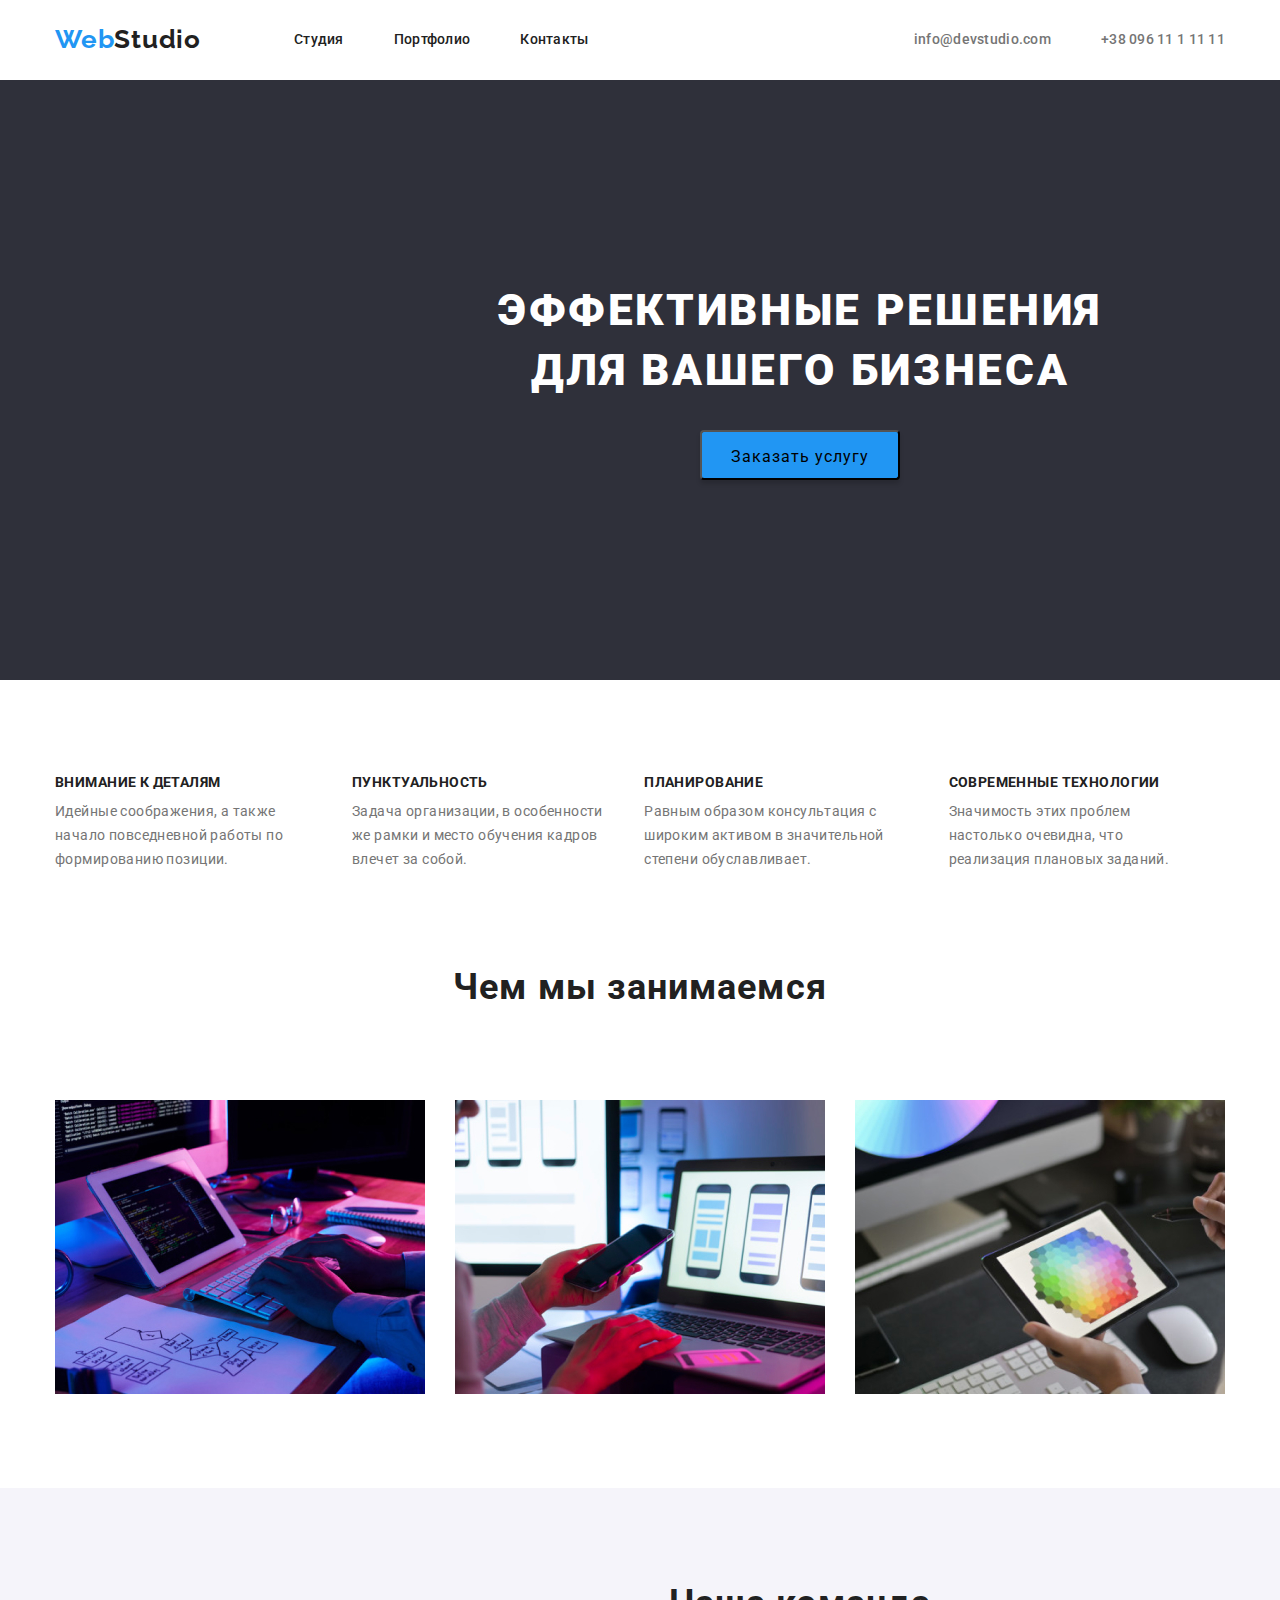
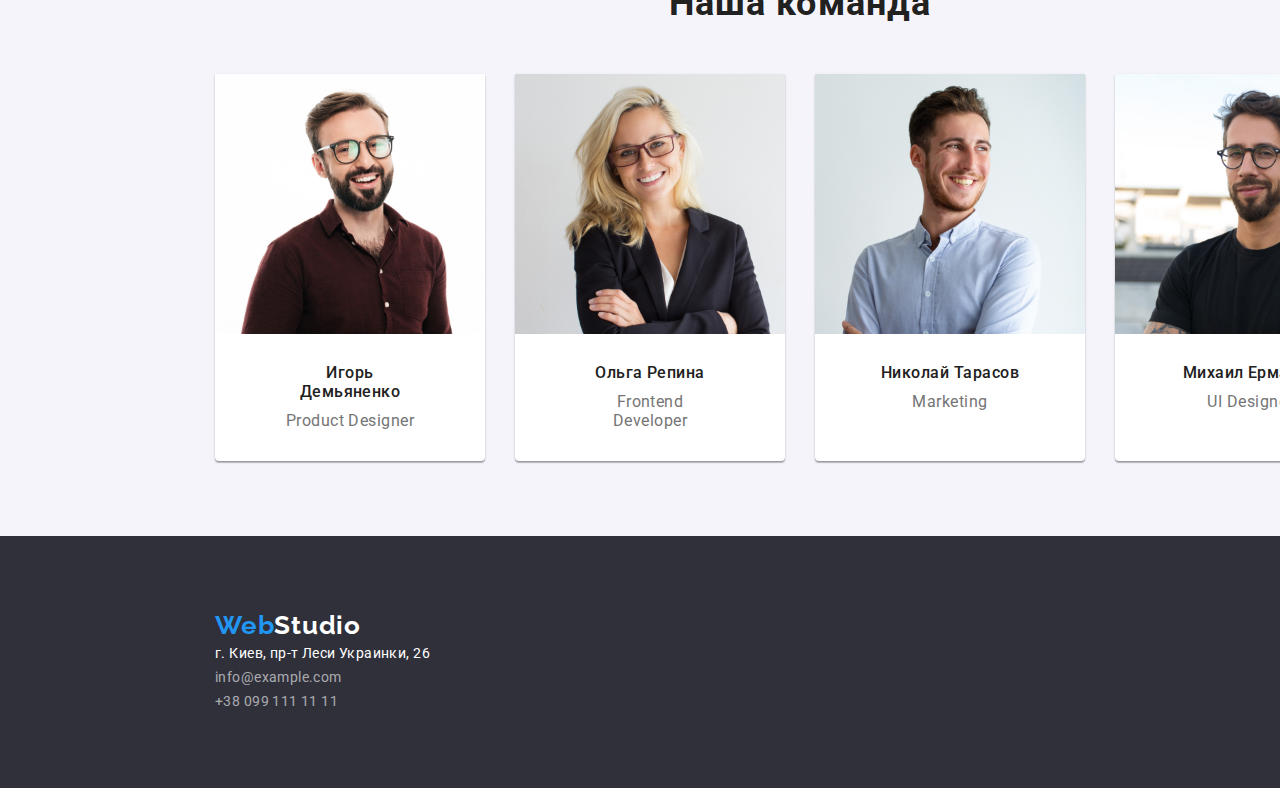
==== index.html @ 879b307a "added third hw" ====
<!DOCTYPE html>
<html lang="ru">
<head>
    <meta charset="UTF-8">
    <meta name="viewport" content="width=device-width, initial-scale=1.0">
    <title>WebStudio</title>
    <link rel="stylesheet" href="https://cdnjs.cloudflare.com/ajax/libs/modern-normalize/1.0.0/modern-normalize.min.css">
    <link rel="preconnect" href="https://fonts.gstatic.com">
    <link href="https://fonts.googleapis.com/css2?family=Raleway:wght@700&family=Roboto:wght@400;500;700;900&display=swap"
        rel="stylesheet">
        <link rel="stylesheet" href="./css/styles.css"/>
</head>
<body>
    <header class="top-heder">
        <div class="container">
        <nav class="navigation">
        <a class="logo" href="WebStudio"><span class="logo-blue">Web</span><span class="logo-black">Studio</span></a>

        <ul class="navigation-list">
            <li class="navigation-list-item">
                <a class="navigation-list-link" href="./index.html">Студия</a>
            </li>
            <li class="navigation-list-item">
                <a class="navigation-list-link" href="./portfolio.html">Портфолио</a>
            </li>
            <li class="navigation-list-item">
                <a class="navigation-list-link" href="#">Контакты</a>
            </li>
        </ul>
        </nav>
    <address class="contact">
        <a class="contact-email" href="mailto:info@devstudio.com">info@devstudio.com</a>
        <a class="contact-tel" href="tel:+380961111111">+38 096 11 1 11 11</a>
     </address>
    </div>
    </header>
<!--Hero-->
    <main class="main-section">
         <section class="hero">
            <div class="hero-black-section">
                <h1 class="main-title">Эффективные решения для вашего бизнеса</h1>
                <button class="modal-btn" type="button">Заказать услугу</button>
        </section>
    <!--Details-->
        <section class="details">
            <div class="container">
            <ul class="priorities-list">
                <li class="priorities-list-item" >
                    <h3 class="priorities-list-item-title" >Внимание к деталям</h3>
                    <p class="priorities-list-item-decription">Идейные соображения, а также начало повседневной работы по формированию позиции.</p>
                </li>
                <li class="priorities-list-item" >
                    <h3 class="priorities-list-item-title">Пунктуальность</h3>
                    <p class="priorities-list-item-decription">Задача организации, в особенности же рамки и место обучения кадров влечет за собой.</p>
                </li>
                <li  class="priorities-list-item" >
                    <h3 class="priorities-list-item-title">Планирование</h3>
                    <p class="priorities-list-item-decription">Равным образом консультация с широким активом в значительной степени обуславливает.</p>
                </li>
                <li class="priorities-list-item" >
                    <h3 class="priorities-list-item-title">Современные технологии</h3>
                    <p class="priorities-list-item-decription">Значимость этих проблем настолько очевидна, что реализация плановых заданий.</p>
                </li>
            </ul>
            </div>
        </section>
        
        <!--what are we doing,pictures-->
        <section class="pictures">
            <div class="container">
            <h2 class="title-second">Чем мы занимаемся</h2>
            <ul class="list-pictures-work">
                <li class="list-pictures-work-item">
                    <img src="./images/img.jpg" alt="человек работает за пк" width="370" height="294">
                </li> 
                <li class="list-pictures-work-item">
                    <img src="./images/img-2.jpg" alt="человек работает на телефоне" width="370" height="294">
                </li>
                <li class="list-pictures-work-item">
                    <img src="./images/img-3.jpg" alt="человек работает на планшете" width="370" height="294">
                </li>
            </ul>
        </div>
        </section>
        
        <!--our team-->
            <section class="our-team">
                <div class="container">
                <h3 class="web-our-team">Наша команда</h3>
                <ul class="list-pictures-workers">
                    <li class="list-pictures-workers-item">
                        <img src="./images/img-4.jpg" alt="Игорь Демьяненко" width="270" height="260">
                        <h3 class="workers-names">Игорь Демьяненко</h3>
                        <p class="professions">Product Designer</p>
                    </li>
                    <li class="list-pictures-workers-item">
                        <img src="./images/img-5.jpg" alt="Ольга Репина" width="270" height="260">
                        <h3 class="workers-names">Ольга Репина</h3>
                        <p class="professions">Frontend Developer</p>

                    </li>
                    <li class="list-pictures-workers-item">
                        <img src="./images/img-6.jpg" alt="Николай Тарасов" width="270" height="260">
                        <h3 class="workers-names">Николай Тарасов</h3>
                        <p class="professions">Marketing</p>
                    </li>
                    <li class="list-pictures-workers-item">
                        <img src="./images/img-7.jpg" alt="Михаил Ермаков" width="270" height="260">
                        <h3 class="workers-names">Михаил Ермаков</h3>
                        <p class="professions">UI Designer</p>
                    </li>
                </ul>
                </div>
        </section>
    </main>
<!--contacts-->
 <footer class="contacts">
     <div class="container">
        <address class="contact">
        <ul class="navigation-list-footer">
            <li class="navigation-list-item">
            <a class="logo" href="WebStudio"><span class="logo-blue">Web</span><span class="logo-white">Studio</span></a>
                </li>
                    <li class="navigation-list-item">
                        <a class="contact-adress" href="https://googl/maps/p9azrNyudhK6fdbVA" target="_blank">г. Киев, пр-т Леси Украинки, 26</a>
                    </li>
                    <li class="navigation-list-item">
                        <a class="contact-email-footer" href="mailto:info@example.com">info@example.com</a>
                    </li>
                    <li class="navigation-list-item">
                        <a class="contact-tel-footer" href="tel:+380991111111">+38 099 111 11 11</a>
                    </li>
                    </ul>
                
                </address>
      </div>
 </footer>

</body>
</html>
---- css/styles.css ----
/*===========HEADER=========*/
.top-heder {
  padding-top: 24px;
  padding-bottom: 25px;
}
.top-heder .container {
  display: flex;
  align-items: center;
}
.navigation {
  display: flex;
  align-items: center;
}
.navigation-list {
  display: flex;
  align-items: center;
}
.contact {
  display: flex;
  align-items: center;
}
.top-heder .logo {
  display: flex;
  align-items: center;
  margin-right: 93px;
}
.logo {
  font-family: var(--secondary-font);
  font-style: normal;
  font: weight 700;
  font-size: 26px;
  line-height: 1.192;
  letter-spacing: 0.03em;
  color: #2196f3;
}
.logo-blue {
  font-family: var(--secondary-font);
  font-style: normal;
  font-weight: 700;
  font-size: 26px;
  line-height: 1.192;
  letter-spacing: 0.03em;

  color: #2196f3;
}
.logo-black {
  font-family: var(--secondary-font);
  font-style: normal;
  font-weight: 700;
  font-size: 26px;
  line-height: 1.192;
  letter-spacing: 0.03em;

  color: #212121;
}
.logo-white {
  font-family: var(--secondary-font);
  font-style: normal;
  font-weight: 700;
  font-size: 26px;
  line-height: 1.192;
  letter-spacing: 0.03em;

  color: var(--accent-color-logo);
}

a {
  text-decoration: none;
}
:root {
  --main-font: "Roboto", sans-serif;
  --secondary-font: "Raleway", sans-serif;
  --accent-color: #2196f3;
  --accent-color-logo: #ffffff;
}
*,
*::before,
*::after {
  margin: 0;
  padding: 0;
}

img {
  display: block;
}
body {
  font-family: var(--main-font);
  font-style: normal;
}
.navigation-list-item:not(:last-child) {
  margin-right: 50px;
}

.navigation-list-link {
  font-weight: 500;
  font-size: 14px;
  line-height: 1.143;
  letter-spacing: 0.02em;

  color: #212121;
}
.top-heder .contact {
  margin-left: auto;
}
.contact-email {
  font-weight: 500;
  font-size: 14px;
  line-height: 1.143;
  letter-spacing: 0.02em;
  color: #757575;
  margin-right: 50px;
}
.contact-tel {
  font-weight: 500;
  font-size: 14px;
  line-height: 1.143;
  letter-spacing: 0.02em;
  color: #757575;
}
.contact {
  font-style: normal;
}
.navigation-list-link:hover,
.navigation-list-link:focus {
  color: var(--accent-color);
}
.contact-email:hover,
.contact-email:focus {
  color: var(--accent-color);
}
.contact-tel:hover,
.contact-tel:focus {
  color: var(--accent-color);
}
li {
  list-style-type: none;
}
.container {
  width: 1170px;
  margin: 0 auto;
}
/*========== END-HEADER========*/

/*============HERO============*/

.hero .container {
  display: flex;
  align-items: center;
}

.modal-btn:hover,
.modal-btn:focus {
  color: var(--accent-color-logo);
  background-color: var(--accent-color);
}
/*.modal-btn {
  display: flex;
  align-items: center;
}*/
.modal-btn {
  min-width: 200px;
  height: 50px;
  background: #2196f3;
  box-shadow: 0px 4px 4px rgba(0, 0, 0, 0.15);
  border-radius: 4px;
  font: weight 700;
  font-size: 16px;
  line-height: 1.875;
  text-align: center;
  letter-spacing: 0.06em;
  cursor: pointer;

  padding-top: 10px;
  padding-left: 22px;
  padding-bottom: 10px;
  padding-right: 22px;

  margin-left: 700px;
  margin-top: 30px;
}
.main-title {
  width: 696px;

  font-weight: 900;
  font-size: 44px;
  line-height: 1.364;
  text-align: center;
  letter-spacing: 0.06em;
  text-transform: uppercase;

  color: #ffffff;

  margin-left: 452px;
}
.hero-black-section {
  background: #2f303a;
  height: 600px;
  width: 1600px;
  left: 0px;
  top: 80px;
  border-radius: 0px;
  padding-top: 200px;
  /*flex-grow: 1;*/
}
/*============END-HERO============*/
/*===========Details=========*/
.details .container {
  display: flex;
}
.priorities-list {
  display: flex;
  justify-content: space-between;
}
.priorities-list-item-title {
  display: flex;
  justify-content: space-between;
}
.priorities-list-item-decription {
  display: flex;
}
.priorities-list:not(:last-child) {
  margin-right: 30px;
}
.priorities-list-item-decription {
  font: weight 400;
  font-size: 14px;
  line-height: 1.714;
  letter-spacing: 0.03em;
  color: #757575;

  margin-top: 10px;
  margin-right: 30px;
}
.priorities-list-item-title {
  font: weight 700;
  font-size: 14px;
  line-height: 1.143;
  letter-spacing: 0.03em;
  text-transform: uppercase;
  color: #212121;
  margin-top: 94px;
  margin-right: 30px;
}
.priorities-list-item {
}
/*===========END-Details=========*/

/*=======what-are-we-doing-pictures==*/

.title-second {
  display: flex;
  justify-content: center;
  margin-top: 94px;
}
.list-pictures-work {
  display: flex;
}
.list-pictures-work-item {
  display: flex;
  margin-right: 30px;
  margin-top: 92px;
}
/*=======END-what-are-we-doing-pictures==*/

/*=========our-team========*/
.our-team {
  display: flex;
  background-color: #f5f4fa;
  margin-top: 94px;
  height: 648px;
  width: 1600px;
  left: 0px;
  top: 1449px;
}

.web-our-team {
  font: weight 700;
  font-size: 36px;
  line-height: 1.167;
  text-align: center;
  letter-spacing: 0.03em;
  color: #212121;
  margin-top: 94px;
}
.list-pictures-workers {
  display: flex;
}
.list-pictures-workers-item {
  margin-right: 30px;
  margin-top: 50px;
  background: #ffffff;
  box-shadow: 0px 1px 3px rgba(0, 0, 0, 0.12), 0px 1px 1px rgba(0, 0, 0, 0.14),
    0px 2px 1px rgba(0, 0, 0, 0.2);
  border-radius: 0px 0px 4px 4px;
}

.professions {
  font: weight 400;
  font-size: 16px;
  line-height: 1.186;
  text-align: center;
  letter-spacing: 0.03em;
  color: #757575;

  margin-top: 10px;
  margin-left: 70px;
  margin-right: 70px;
  margin-bottom: 30px;
}
.workers-names {
  font-weight: 500;
  font-size: 16px;
  line-height: 1.186;
  text-align: center;
  letter-spacing: 0.03em;
  color: #212121;

  margin-top: 30px;
  margin-left: 60px;
  margin-right: 60px;
}

.title-second {
  font: weight 700;
  font-size: 36px;
  line-height: 1.167;
  text-align: center;
  letter-spacing: 0.03em;

  color: #212121;
}
/*=========End-our-team========*/

/*========contacts========*/

.contacts .container {
  display: flex;
  background: #2f303a;
  height: 252px;
  width: 1600px;
  left: 0px;
  top: 2097px;
}
.navigation-list-footer {
  display: flex;
  flex-direction: column;
  margin-left: 215px;
}
.contacts .logo {
  margin-top: 60px;
}
.navigation-list-item {
  font: weight 400;
  font-size: 14px;
  line-height: 1.714;
  letter-spacing: 0.03em;

  color: #ffffff;
}

.navigation-list-item .contact-adress {
  font-family: "Roboto", sans-serif;
  font-style: normal;
  font-weight: normal;
  font-size: 14px;
  line-height: 1.714;
  letter-spacing: 0.03em;
  color: #ffffff;
  margin-top: 20px;
}

.contact-email-footer {
  font-family: "Roboto", sans-serif;
  font-style: normal;
  font-weight: normal;
  font-size: 14px;
  line-height: 1.174;
  letter-spacing: 0.03em;
  color: rgba(255, 255, 255, 0.6);
  margin-top: 9px;
}
.contact-tel-footer {
  font: weight 400;
  font-size: 14px;
  line-height: 1.714;
  letter-spacing: 0.03em;

  color: rgba(255, 255, 255, 0.6);
  margin-top: 9px;
}
/*===========end-contacts=======*/
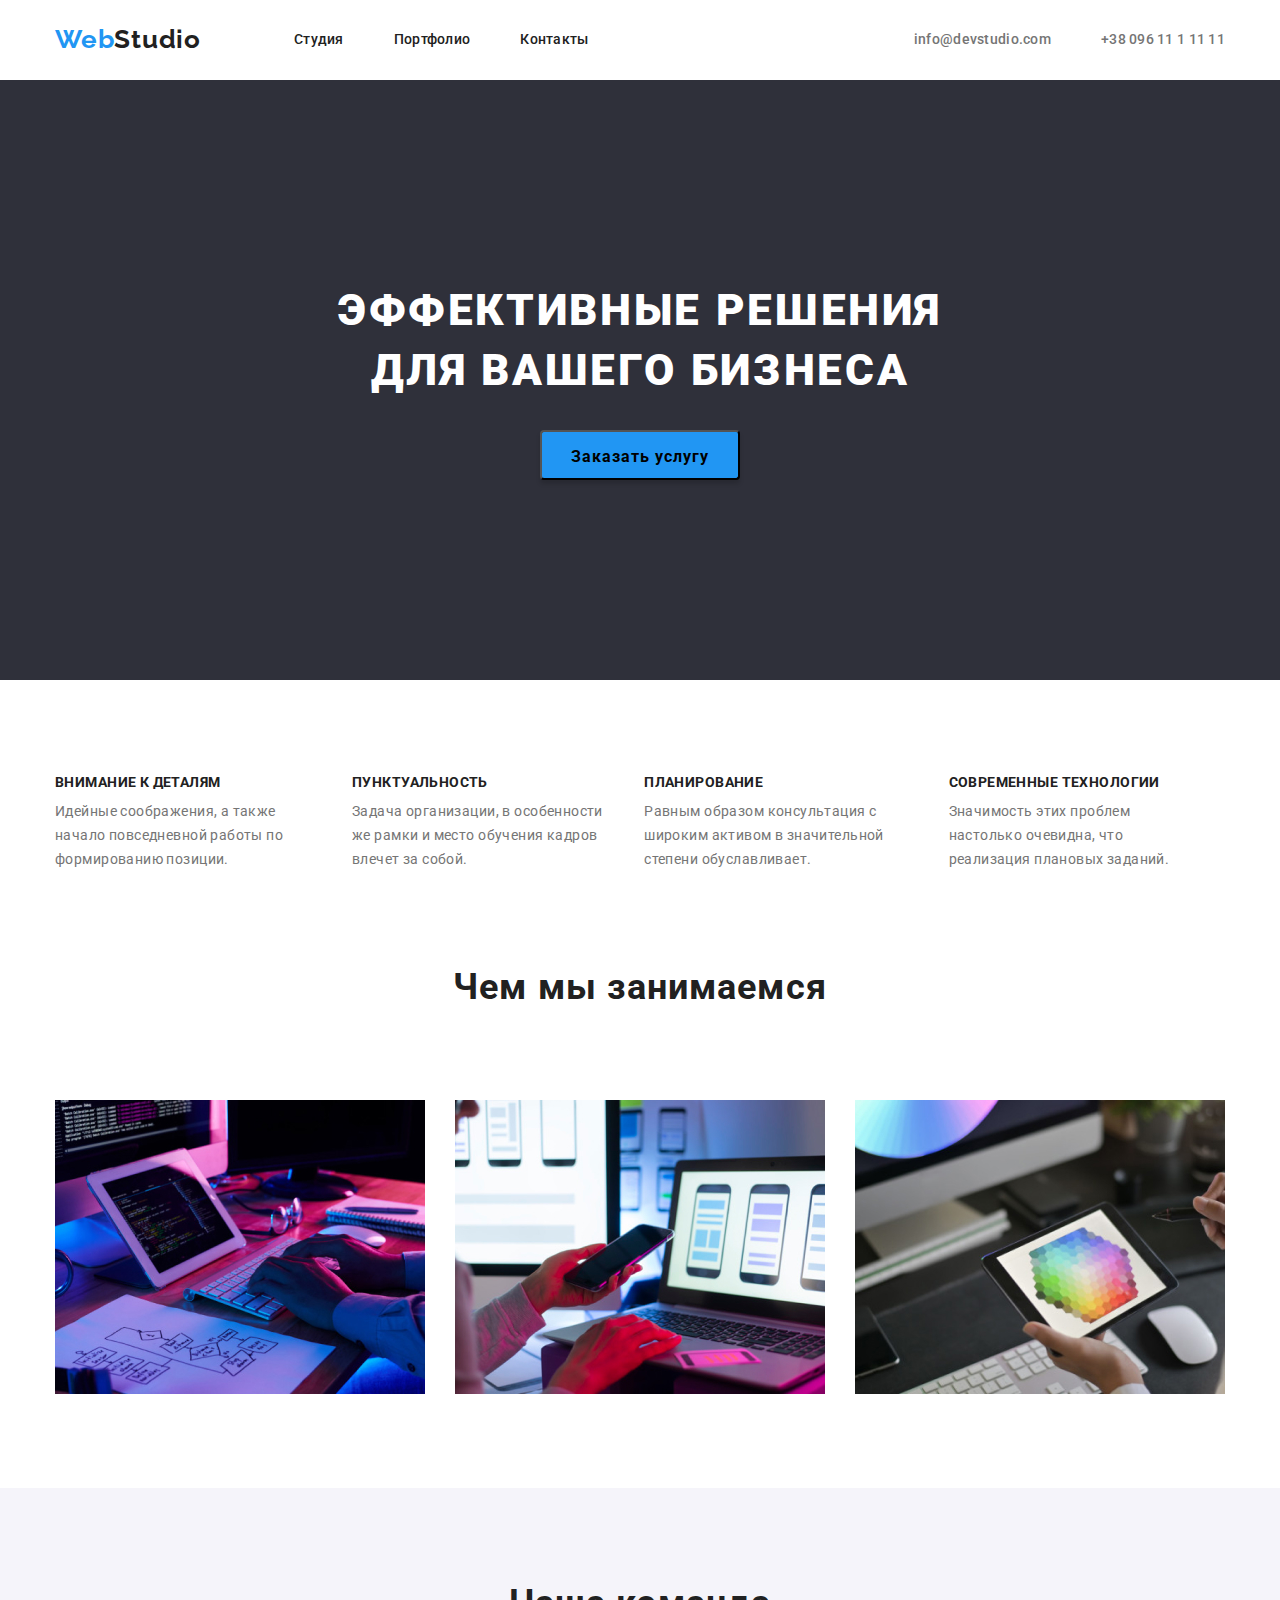
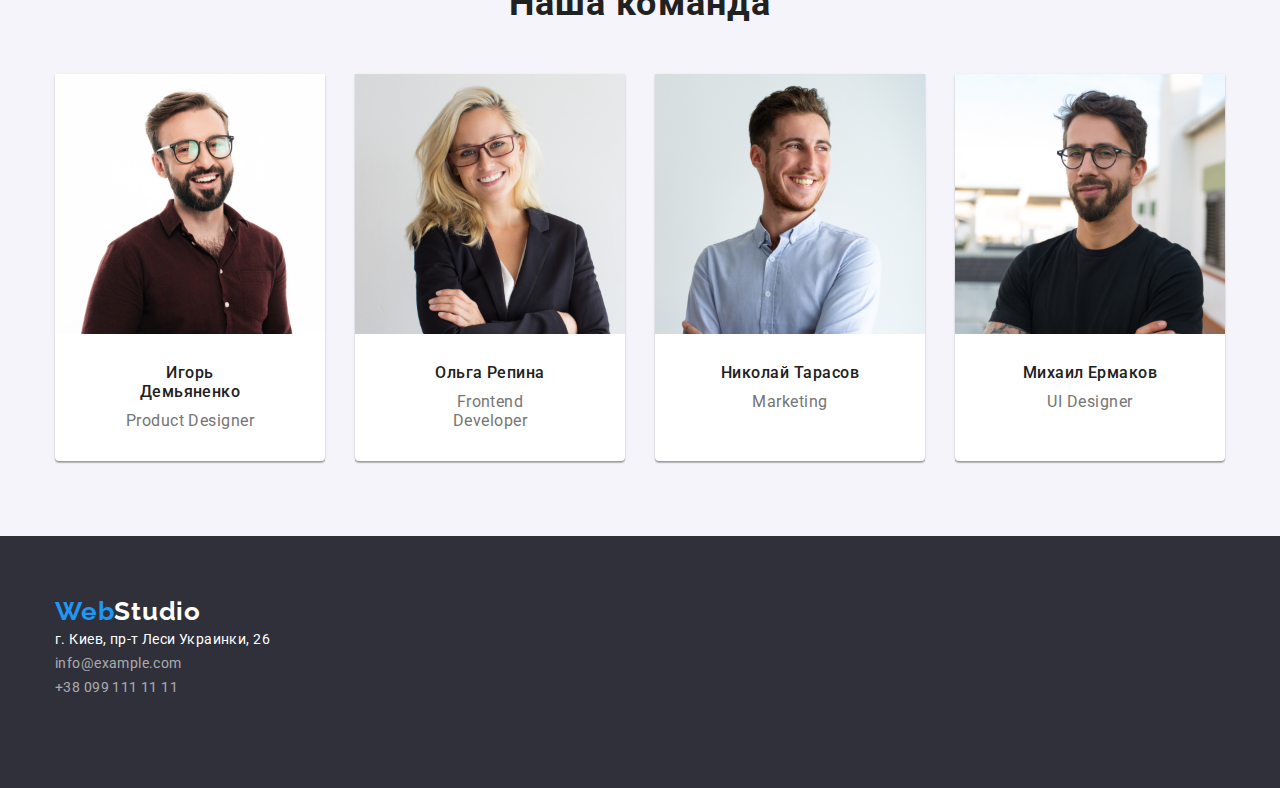
==== commit 032a12fc: "откорегирно масштабы" ====
--- a/index.html
+++ b/index.html
@@ -10,7 +10,7 @@
         rel="stylesheet">
         <link rel="stylesheet" href="./css/styles.css"/>
 </head>
-<body>
+<body> 
     <header class="top-heder">
         <div class="container">
         <nav class="navigation">
@@ -38,7 +38,7 @@
     <main class="main-section">
          <section class="hero">
             <div class="hero-black-section">
-                <h1 class="main-title">Эффективные решения для вашего бизнеса</h1>
+                <h1 class="main-title">Эффективные решения <br/> для вашего бизнеса</h1>
                 <button class="modal-btn" type="button">Заказать услугу</button>
         </section>
     <!--Details-->
--- a/css/styles.css
+++ b/css/styles.css
@@ -1,29 +1,36 @@
 /*===========HEADER=========*/
+
 .top-heder {
   padding-top: 24px;
   padding-bottom: 25px;
 }
+
 .top-heder .container {
   display: flex;
   align-items: center;
 }
+
 .navigation {
   display: flex;
   align-items: center;
 }
+
 .navigation-list {
   display: flex;
   align-items: center;
 }
+
 .contact {
   display: flex;
   align-items: center;
 }
+
 .top-heder .logo {
   display: flex;
   align-items: center;
   margin-right: 93px;
 }
+
 .logo {
   font-family: var(--secondary-font);
   font-style: normal;
@@ -33,6 +40,7 @@
   letter-spacing: 0.03em;
   color: #2196f3;
 }
+
 .logo-blue {
   font-family: var(--secondary-font);
   font-style: normal;
@@ -40,9 +48,9 @@
   font-size: 26px;
   line-height: 1.192;
   letter-spacing: 0.03em;
-
   color: #2196f3;
 }
+
 .logo-black {
   font-family: var(--secondary-font);
   font-style: normal;
@@ -50,9 +58,9 @@
   font-size: 26px;
   line-height: 1.192;
   letter-spacing: 0.03em;
-
-  color: #212121;
-}
+  color: #212121;
+}
+
 .logo-white {
   font-family: var(--secondary-font);
   font-style: normal;
@@ -60,22 +68,21 @@
   font-size: 26px;
   line-height: 1.192;
   letter-spacing: 0.03em;
-
   color: var(--accent-color-logo);
 }
 
 a {
   text-decoration: none;
 }
+
 :root {
   --main-font: "Roboto", sans-serif;
   --secondary-font: "Raleway", sans-serif;
   --accent-color: #2196f3;
   --accent-color-logo: #ffffff;
 }
-*,
-*::before,
-*::after {
+
+*, *::before, *::after {
   margin: 0;
   padding: 0;
 }
@@ -83,10 +90,12 @@
 img {
   display: block;
 }
+
 body {
   font-family: var(--main-font);
   font-style: normal;
 }
+
 .navigation-list-item:not(:last-child) {
   margin-right: 50px;
 }
@@ -96,12 +105,13 @@
   font-size: 14px;
   line-height: 1.143;
   letter-spacing: 0.02em;
-
-  color: #212121;
-}
+  color: #212121;
+}
+
 .top-heder .contact {
   margin-left: auto;
 }
+
 .contact-email {
   font-weight: 500;
   font-size: 14px;
@@ -110,6 +120,7 @@
   color: #757575;
   margin-right: 50px;
 }
+
 .contact-tel {
   font-weight: 500;
   font-size: 14px;
@@ -117,28 +128,32 @@
   letter-spacing: 0.02em;
   color: #757575;
 }
+
 .contact {
   font-style: normal;
 }
-.navigation-list-link:hover,
-.navigation-list-link:focus {
+
+.navigation-list-link:hover, .navigation-list-link:focus {
   color: var(--accent-color);
 }
-.contact-email:hover,
-.contact-email:focus {
+
+.contact-email:hover, .contact-email:focus {
   color: var(--accent-color);
 }
-.contact-tel:hover,
-.contact-tel:focus {
+
+.contact-tel:hover, .contact-tel:focus {
   color: var(--accent-color);
 }
+
 li {
   list-style-type: none;
 }
+
 .container {
   width: 1170px;
   margin: 0 auto;
 }
+
 /*========== END-HEADER========*/
 
 /*============HERO============*/
@@ -148,89 +163,89 @@
   align-items: center;
 }
 
-.modal-btn:hover,
-.modal-btn:focus {
+.modal-btn:hover, .modal-btn:focus {
   color: var(--accent-color-logo);
   background-color: var(--accent-color);
 }
-/*.modal-btn {
-  display: flex;
-  align-items: center;
-}*/
+
 .modal-btn {
   min-width: 200px;
   height: 50px;
   background: #2196f3;
   box-shadow: 0px 4px 4px rgba(0, 0, 0, 0.15);
   border-radius: 4px;
-  font: weight 700;
+  font-weight: 700;
   font-size: 16px;
   line-height: 1.875;
   text-align: center;
   letter-spacing: 0.06em;
   cursor: pointer;
-
   padding-top: 10px;
   padding-left: 22px;
   padding-bottom: 10px;
   padding-right: 22px;
-
-  margin-left: 700px;
   margin-top: 30px;
 }
+
 .main-title {
-  width: 696px;
-
+  width: 100%;
   font-weight: 900;
   font-size: 44px;
   line-height: 1.364;
   text-align: center;
   letter-spacing: 0.06em;
   text-transform: uppercase;
-
   color: #ffffff;
-
-  margin-left: 452px;
-}
+}
+
 .hero-black-section {
   background: #2f303a;
   height: 600px;
-  width: 1600px;
+  width: 100%;
   left: 0px;
   top: 80px;
   border-radius: 0px;
   padding-top: 200px;
+  text-align: center;
   /*flex-grow: 1;*/
 }
+
 /*============END-HERO============*/
+
 /*===========Details=========*/
+
 .details .container {
   display: flex;
 }
+
 .priorities-list {
   display: flex;
   justify-content: space-between;
 }
+
 .priorities-list-item-title {
   display: flex;
   justify-content: space-between;
 }
+
 .priorities-list-item-decription {
   display: flex;
 }
+
 .priorities-list:not(:last-child) {
   margin-right: 30px;
 }
+
 .priorities-list-item-decription {
   font: weight 400;
   font-size: 14px;
   line-height: 1.714;
   letter-spacing: 0.03em;
   color: #757575;
-
   margin-top: 10px;
   margin-right: 30px;
 }
+
 .priorities-list-item-title {
   font: weight 700;
   font-size: 14px;
@@ -241,8 +256,9 @@
   margin-top: 94px;
   margin-right: 30px;
 }
-.priorities-list-item {
-}
+
+.priorities-list-item {}
+
 /*===========END-Details=========*/
 
 /*=======what-are-we-doing-pictures==*/
@@ -252,23 +268,27 @@
   justify-content: center;
   margin-top: 94px;
 }
+
 .list-pictures-work {
   display: flex;
 }
+
 .list-pictures-work-item {
   display: flex;
   margin-right: 30px;
   margin-top: 92px;
 }
+
 /*=======END-what-are-we-doing-pictures==*/
 
 /*=========our-team========*/
+
 .our-team {
   display: flex;
   background-color: #f5f4fa;
   margin-top: 94px;
   height: 648px;
-  width: 1600px;
+  width: 100%;
   left: 0px;
   top: 1449px;
 }
@@ -282,15 +302,16 @@
   color: #212121;
   margin-top: 94px;
 }
+
 .list-pictures-workers {
   display: flex;
 }
+
 .list-pictures-workers-item {
   margin-right: 30px;
   margin-top: 50px;
   background: #ffffff;
-  box-shadow: 0px 1px 3px rgba(0, 0, 0, 0.12), 0px 1px 1px rgba(0, 0, 0, 0.14),
-    0px 2px 1px rgba(0, 0, 0, 0.2);
+  box-shadow: 0px 1px 3px rgba(0, 0, 0, 0.12), 0px 1px 1px rgba(0, 0, 0, 0.14), 0px 2px 1px rgba(0, 0, 0, 0.2);
   border-radius: 0px 0px 4px 4px;
 }
 
@@ -301,12 +322,12 @@
   text-align: center;
   letter-spacing: 0.03em;
   color: #757575;
-
   margin-top: 10px;
   margin-left: 70px;
   margin-right: 70px;
   margin-bottom: 30px;
 }
+
 .workers-names {
   font-weight: 500;
   font-size: 16px;
@@ -314,7 +335,6 @@
   text-align: center;
   letter-spacing: 0.03em;
   color: #212121;
-
   margin-top: 30px;
   margin-left: 60px;
   margin-right: 60px;
@@ -326,35 +346,37 @@
   line-height: 1.167;
   text-align: center;
   letter-spacing: 0.03em;
-
-  color: #212121;
-}
+  color: #212121;
+}
+
 /*=========End-our-team========*/
 
 /*========contacts========*/
 
-.contacts .container {
+.contacts {
   display: flex;
   background: #2f303a;
   height: 252px;
-  width: 1600px;
+  width: 100%;
   left: 0px;
   top: 2097px;
 }
+
 .navigation-list-footer {
   display: flex;
   flex-direction: column;
-  margin-left: 215px;
-}
+  margin-top: 60px;
+}
+
 .contacts .logo {
   margin-top: 60px;
 }
+
 .navigation-list-item {
   font: weight 400;
   font-size: 14px;
   line-height: 1.714;
   letter-spacing: 0.03em;
-
   color: #ffffff;
 }
 
@@ -379,13 +401,14 @@
   color: rgba(255, 255, 255, 0.6);
   margin-top: 9px;
 }
+
 .contact-tel-footer {
   font: weight 400;
   font-size: 14px;
   line-height: 1.714;
   letter-spacing: 0.03em;
-
   color: rgba(255, 255, 255, 0.6);
   margin-top: 9px;
 }
-/*===========end-contacts=======*/
+
+/*===========end-contacts=======*/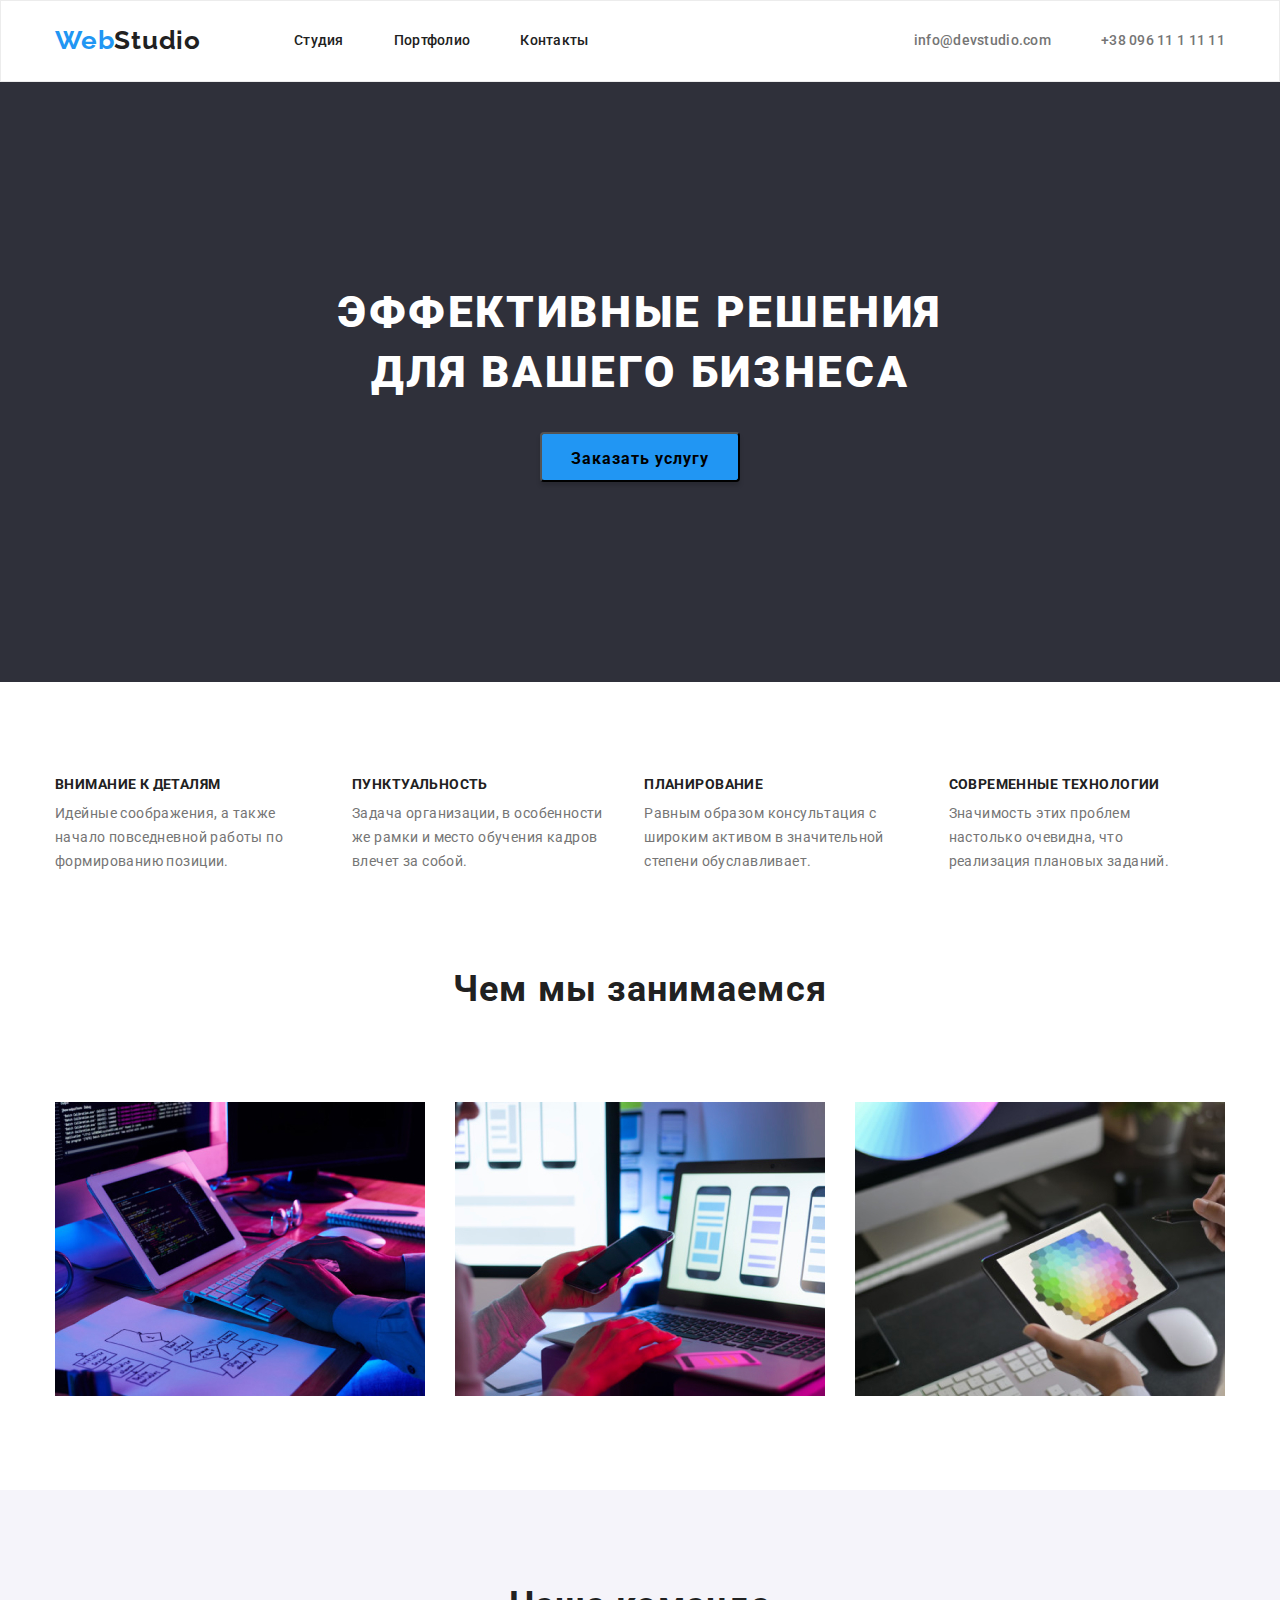
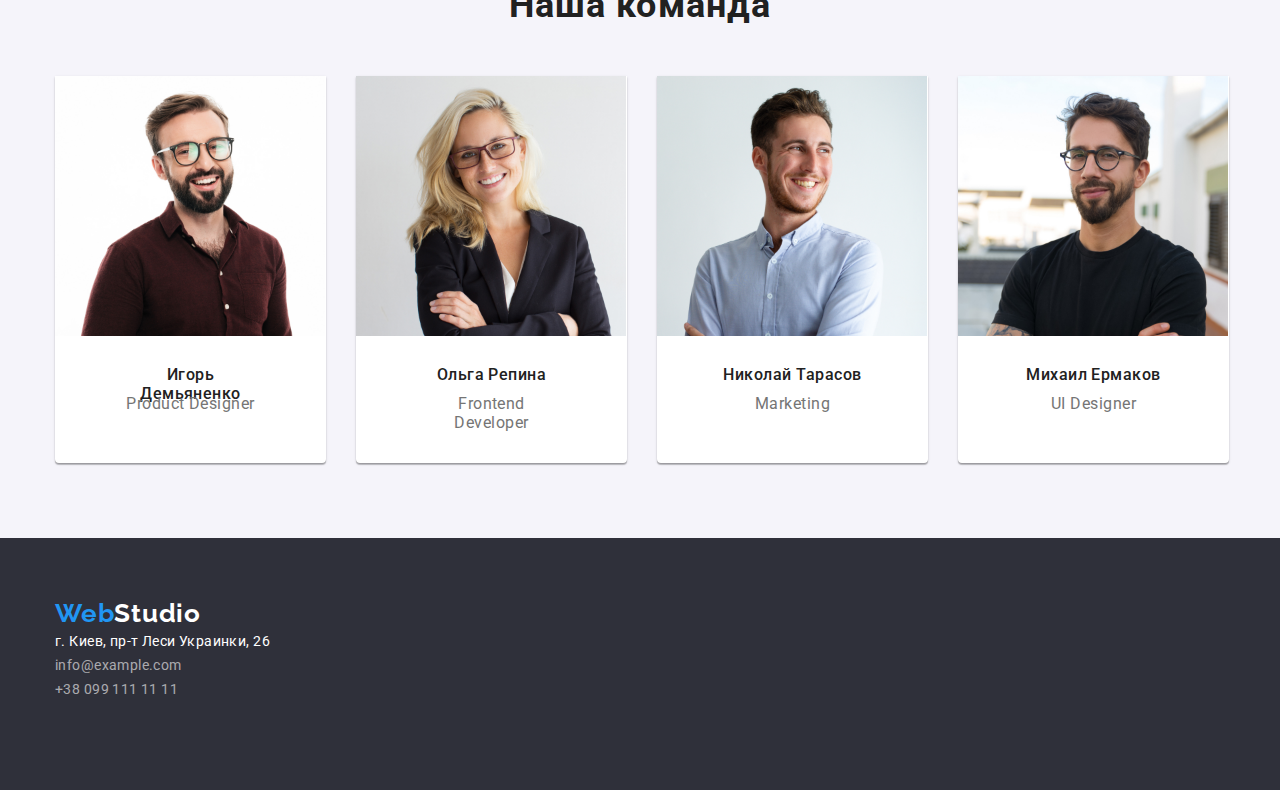
==== commit 1fdc3633: "работа над отступами" ====
--- a/index.html
+++ b/index.html
@@ -87,30 +87,38 @@
             <section class="our-team">
                 <div class="container">
                 <h3 class="web-our-team">Наша команда</h3>
+                
                 <ul class="list-pictures-workers">
+                   
                     <li class="list-pictures-workers-item">
                         <img src="./images/img-4.jpg" alt="Игорь Демьяненко" width="270" height="260">
                         <h3 class="workers-names">Игорь Демьяненко</h3>
                         <p class="professions">Product Designer</p>
                     </li>
+                    
+                 
                     <li class="list-pictures-workers-item">
                         <img src="./images/img-5.jpg" alt="Ольга Репина" width="270" height="260">
                         <h3 class="workers-names">Ольга Репина</h3>
                         <p class="professions">Frontend Developer</p>
-
                     </li>
+                    
+                  
                     <li class="list-pictures-workers-item">
                         <img src="./images/img-6.jpg" alt="Николай Тарасов" width="270" height="260">
                         <h3 class="workers-names">Николай Тарасов</h3>
                         <p class="professions">Marketing</p>
                     </li>
+                    
+          
                     <li class="list-pictures-workers-item">
                         <img src="./images/img-7.jpg" alt="Михаил Ермаков" width="270" height="260">
                         <h3 class="workers-names">Михаил Ермаков</h3>
                         <p class="professions">UI Designer</p>
                     </li>
+                    
                 </ul>
-                </div>
+                
         </section>
     </main>
 <!--contacts-->
--- a/css/styles.css
+++ b/css/styles.css
@@ -3,6 +3,7 @@
 .top-heder {
   padding-top: 24px;
   padding-bottom: 25px;
+  border: 1px solid #ececec;
 }
 
 .top-heder .container {
@@ -202,12 +203,10 @@
   background: #2f303a;
   height: 600px;
   width: 100%;
-  left: 0px;
   top: 80px;
   border-radius: 0px;
-  padding-top: 200px;
-  text-align: center;
-  /*flex-grow: 1;*/
+  padding: 200px 0;
+  text-align: center;
 }
 
 /*============END-HERO============*/
@@ -305,6 +304,7 @@
 
 .list-pictures-workers {
   display: flex;
+  justify-content: space-between;
 }
 
 .list-pictures-workers-item {
@@ -332,12 +332,18 @@
   font-weight: 500;
   font-size: 16px;
   line-height: 1.186;
-  text-align: center;
-  letter-spacing: 0.03em;
-  color: #212121;
   margin-top: 30px;
   margin-left: 60px;
   margin-right: 60px;
+  width: 151px;
+  height: 19px;
+  left: 275px;
+  top: 1925px;
+  font-family: "Roboto", sans-serif;
+  font-style: normal;
+  text-align: center;
+  letter-spacing: 0.03em;
+  color: #212121;
 }
 
 .title-second {
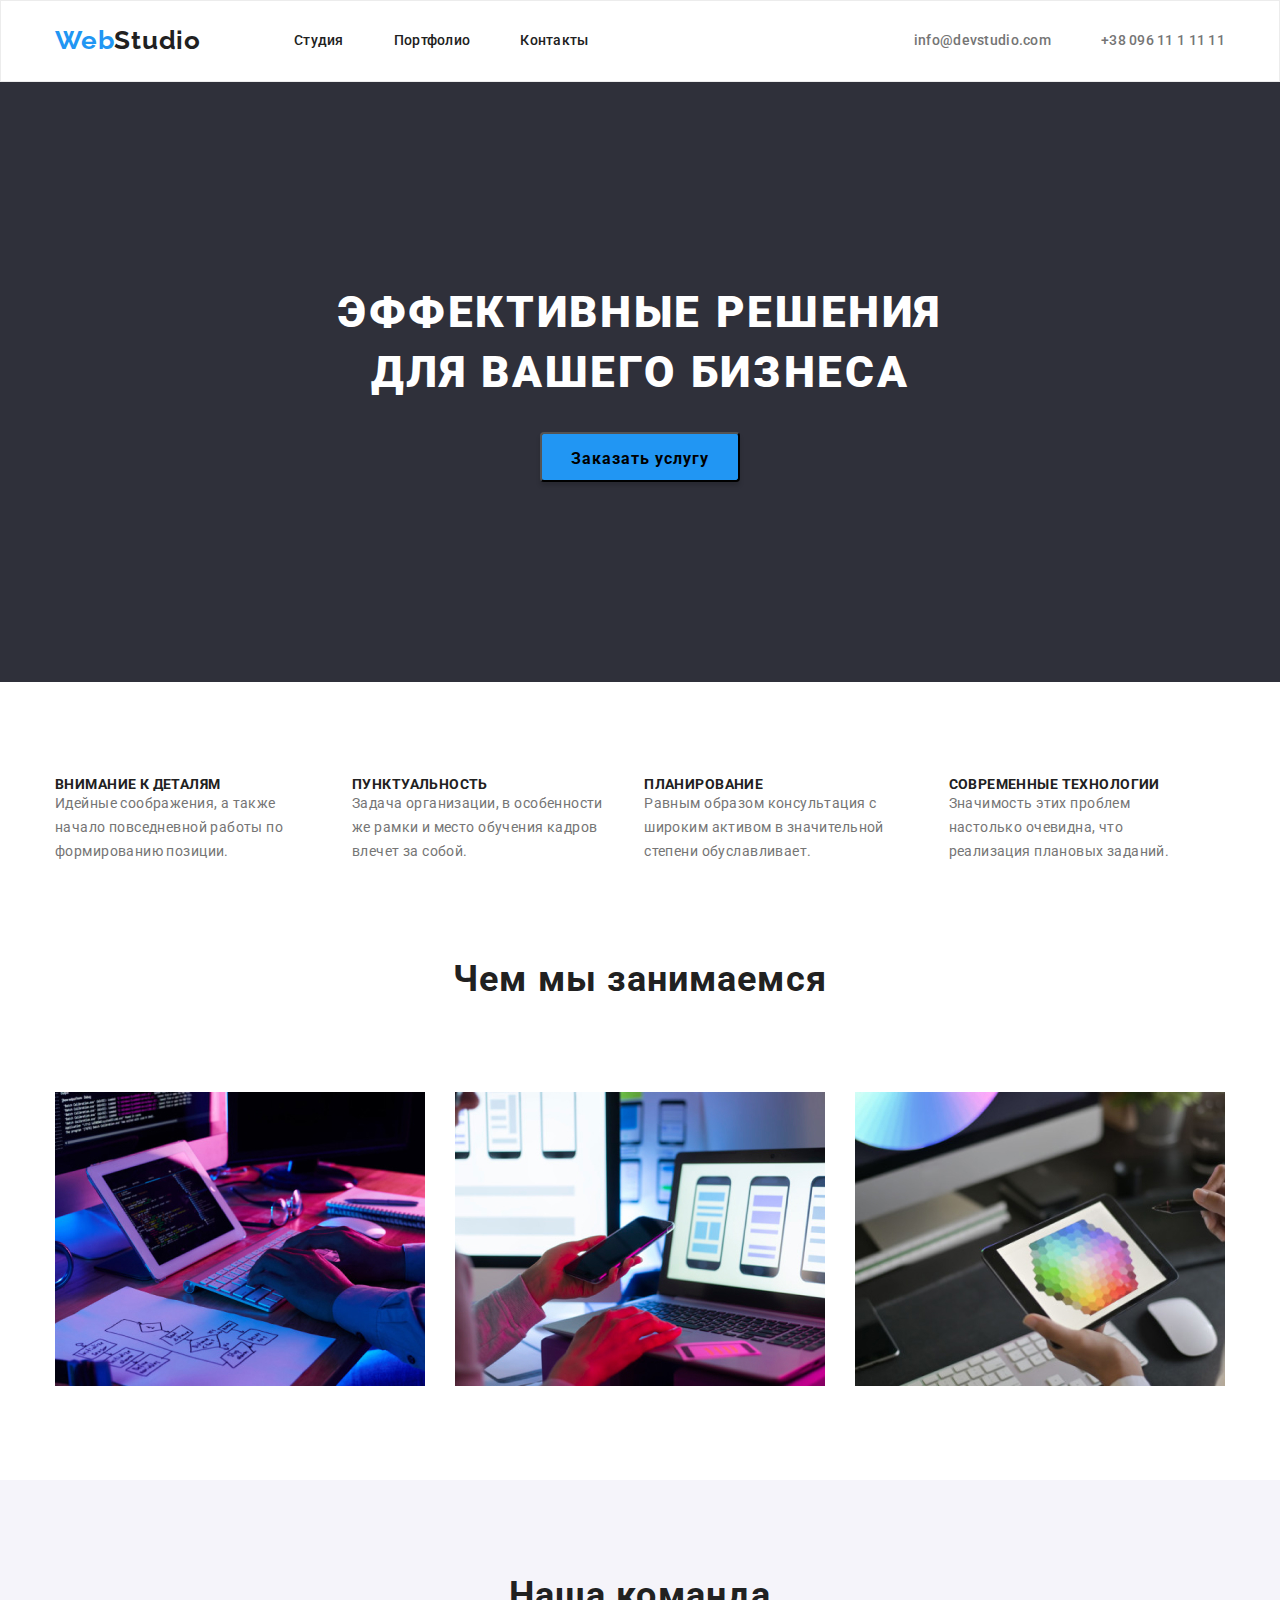
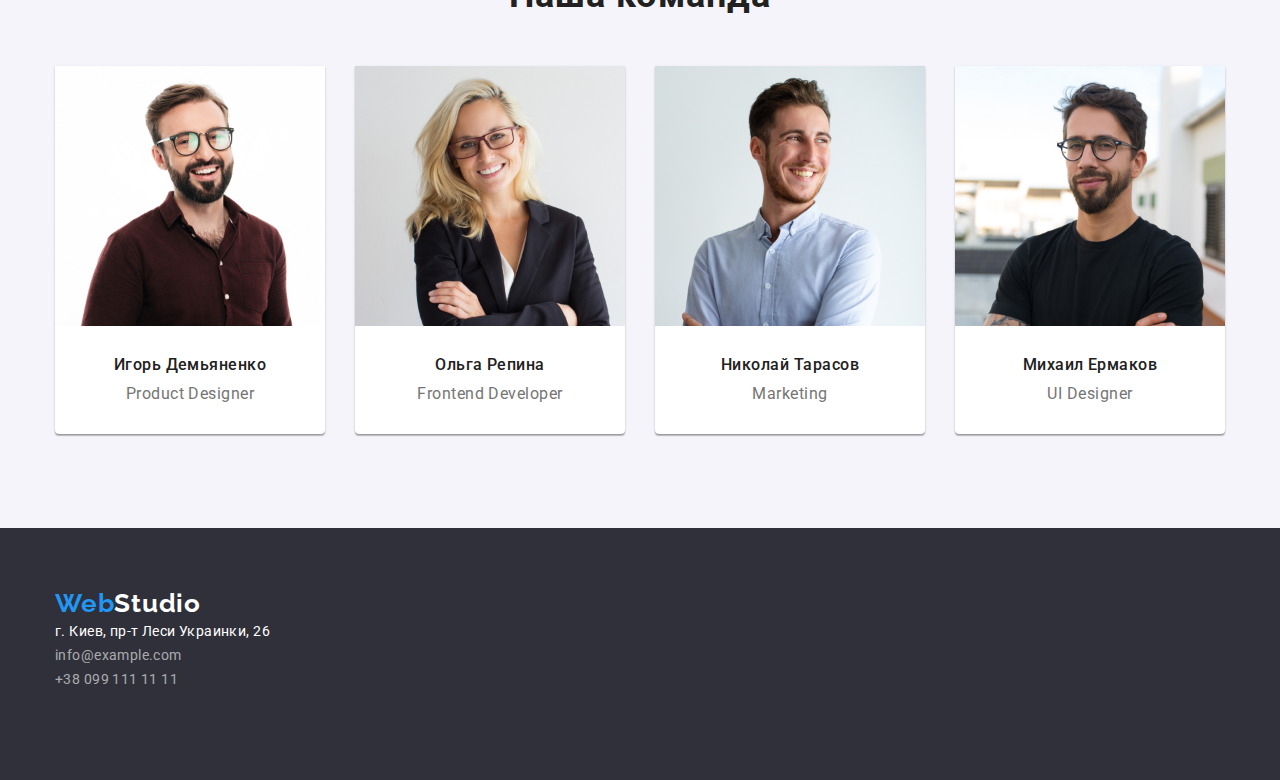
==== commit d31a1bc9: "главная страница сделана" ====
--- a/index.html
+++ b/index.html
@@ -87,7 +87,6 @@
             <section class="our-team">
                 <div class="container">
                 <h3 class="web-our-team">Наша команда</h3>
-                
                 <ul class="list-pictures-workers">
                    
                     <li class="list-pictures-workers-item">
--- a/css/styles.css
+++ b/css/styles.css
@@ -199,13 +199,14 @@
   color: #ffffff;
 }
 
+.hero {
+  padding: 200px 0;
+  background: #2f303a;
+}
+
 .hero-black-section {
-  background: #2f303a;
-  height: 600px;
   width: 100%;
-  top: 80px;
   border-radius: 0px;
-  padding: 200px 0;
   text-align: center;
 }
 
@@ -217,6 +218,11 @@
   display: flex;
 }
 
+.details {
+  padding-top: 94px;
+  padding-bottom: 94px;
+}
+
 .priorities-list {
   display: flex;
   justify-content: space-between;
@@ -229,10 +235,6 @@
 
 .priorities-list-item-decription {
   display: flex;
-}
-
-.priorities-list:not(:last-child) {
-  margin-right: 30px;
 }
 
 .priorities-list-item-decription {
@@ -241,7 +243,6 @@
   line-height: 1.714;
   letter-spacing: 0.03em;
   color: #757575;
-  margin-top: 10px;
   margin-right: 30px;
 }
 
@@ -252,7 +253,6 @@
   letter-spacing: 0.03em;
   text-transform: uppercase;
   color: #212121;
-  margin-top: 94px;
   margin-right: 30px;
 }
 
@@ -262,10 +262,14 @@
 
 /*=======what-are-we-doing-pictures==*/
 
+.pictures {
+  padding-top: 0px;
+  padding-bottom: 94px;
+}
+
 .title-second {
   display: flex;
   justify-content: center;
-  margin-top: 94px;
 }
 
 .list-pictures-work {
@@ -283,9 +287,12 @@
 /*=========our-team========*/
 
 .our-team {
+padding-top: 94px;
+padding-bottom: 94px;
+}
+.our-team {
   display: flex;
   background-color: #f5f4fa;
-  margin-top: 94px;
   height: 648px;
   width: 100%;
   left: 0px;
@@ -299,7 +306,7 @@
   text-align: center;
   letter-spacing: 0.03em;
   color: #212121;
-  margin-top: 94px;
+  margin-bottom: 50px;
 }
 
 .list-pictures-workers {
@@ -309,23 +316,19 @@
 
 .list-pictures-workers-item {
   margin-right: 30px;
-  margin-top: 50px;
+  padding-bottom: 30px;
   background: #ffffff;
   box-shadow: 0px 1px 3px rgba(0, 0, 0, 0.12), 0px 1px 1px rgba(0, 0, 0, 0.14), 0px 2px 1px rgba(0, 0, 0, 0.2);
   border-radius: 0px 0px 4px 4px;
 }
 
 .professions {
-  font: weight 400;
   font-size: 16px;
   line-height: 1.186;
   text-align: center;
   letter-spacing: 0.03em;
   color: #757575;
   margin-top: 10px;
-  margin-left: 70px;
-  margin-right: 70px;
-  margin-bottom: 30px;
 }
 
 .workers-names {
@@ -333,12 +336,6 @@
   font-size: 16px;
   line-height: 1.186;
   margin-top: 30px;
-  margin-left: 60px;
-  margin-right: 60px;
-  width: 151px;
-  height: 19px;
-  left: 275px;
-  top: 1925px;
   font-family: "Roboto", sans-serif;
   font-style: normal;
   text-align: center;
@@ -374,12 +371,24 @@
   margin-top: 60px;
 }
 
-.contacts .logo {
+/*.contacts .logo {
   margin-top: 60px;
+
+}*/
+
+.contact .logo {
+  margin-bottom: 20px;
+}
+
+.contact .contact-adress {
+  margin-bottom: 9px;
+}
+
+.contact .contact-email-footer {
+  margin-bottom: 9px;
 }
 
 .navigation-list-item {
-  font: weight 400;
   font-size: 14px;
   line-height: 1.714;
   letter-spacing: 0.03em;
@@ -405,16 +414,13 @@
   line-height: 1.174;
   letter-spacing: 0.03em;
   color: rgba(255, 255, 255, 0.6);
-  margin-top: 9px;
 }
 
 .contact-tel-footer {
-  font: weight 400;
   font-size: 14px;
   line-height: 1.714;
   letter-spacing: 0.03em;
   color: rgba(255, 255, 255, 0.6);
-  margin-top: 9px;
 }
 
 /*===========end-contacts=======*/